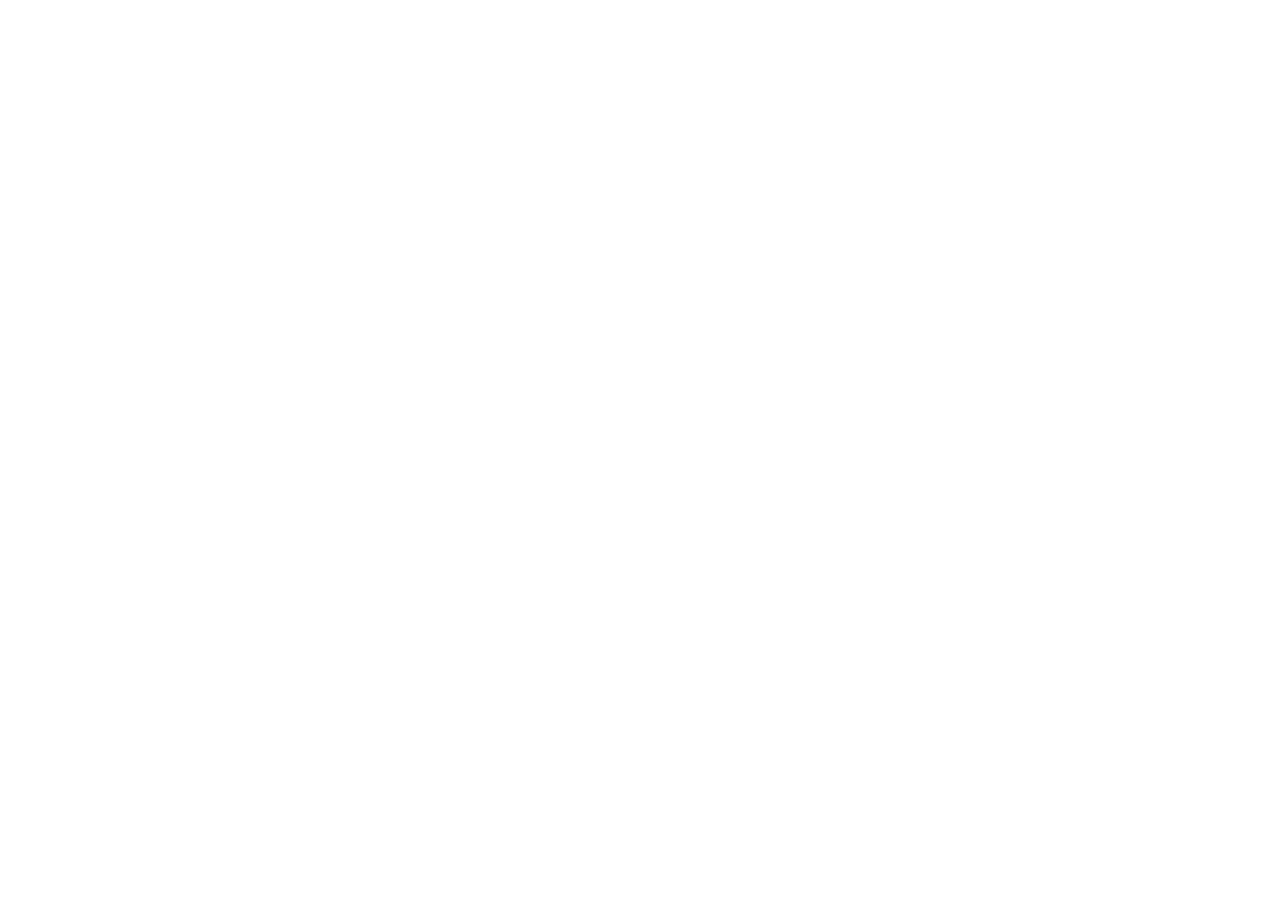
==== index.html @ 181d573c "Initial commit" ====
<!DOCTYPE html>
<html lang="hr">
<head>
    <meta charset="UTF-8">
    <meta http-equiv="X-UA-Compatible" content="IE=edge">
    <meta name="viewport" content="width=device-width, initial-scale=1.0">
    <title>Ivana Ivanić</title>
</head>
<body>
    <h1><?= "Hello LV1 task" ?></h1>
</body>
</html>
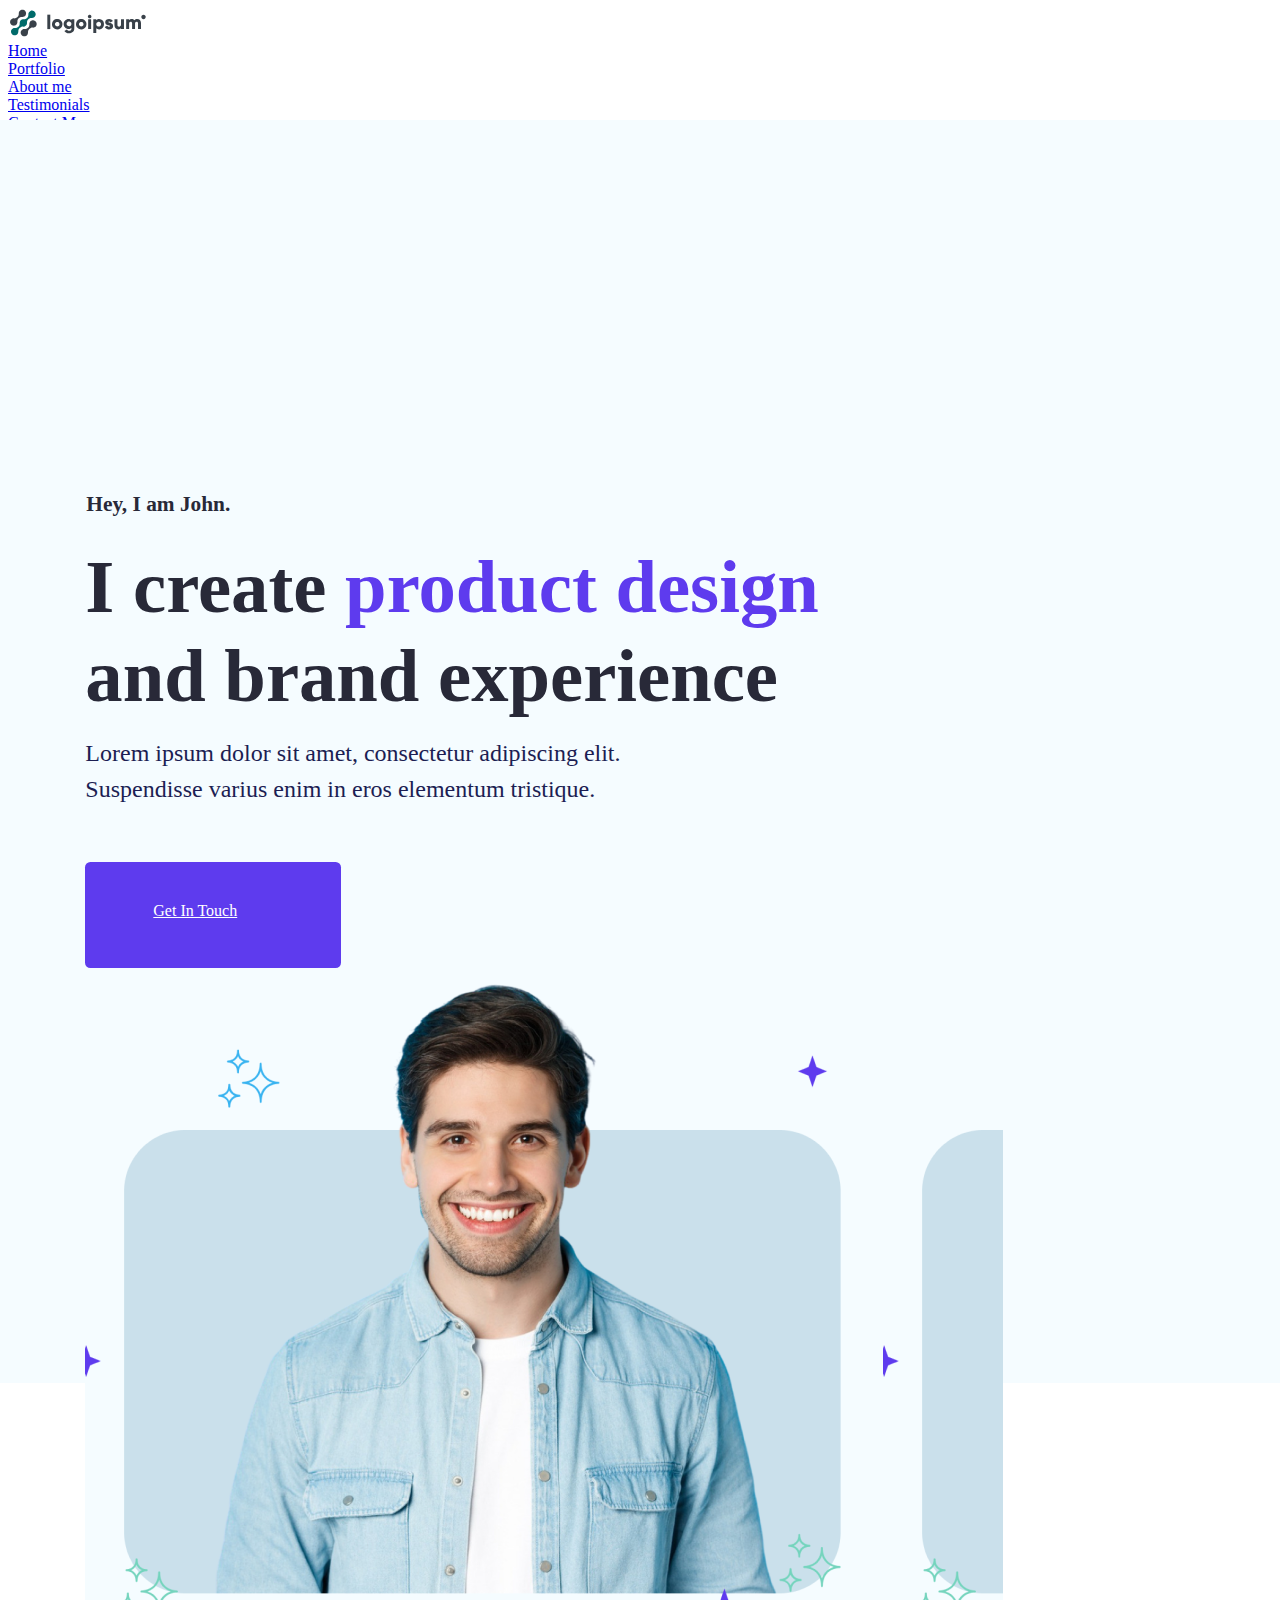
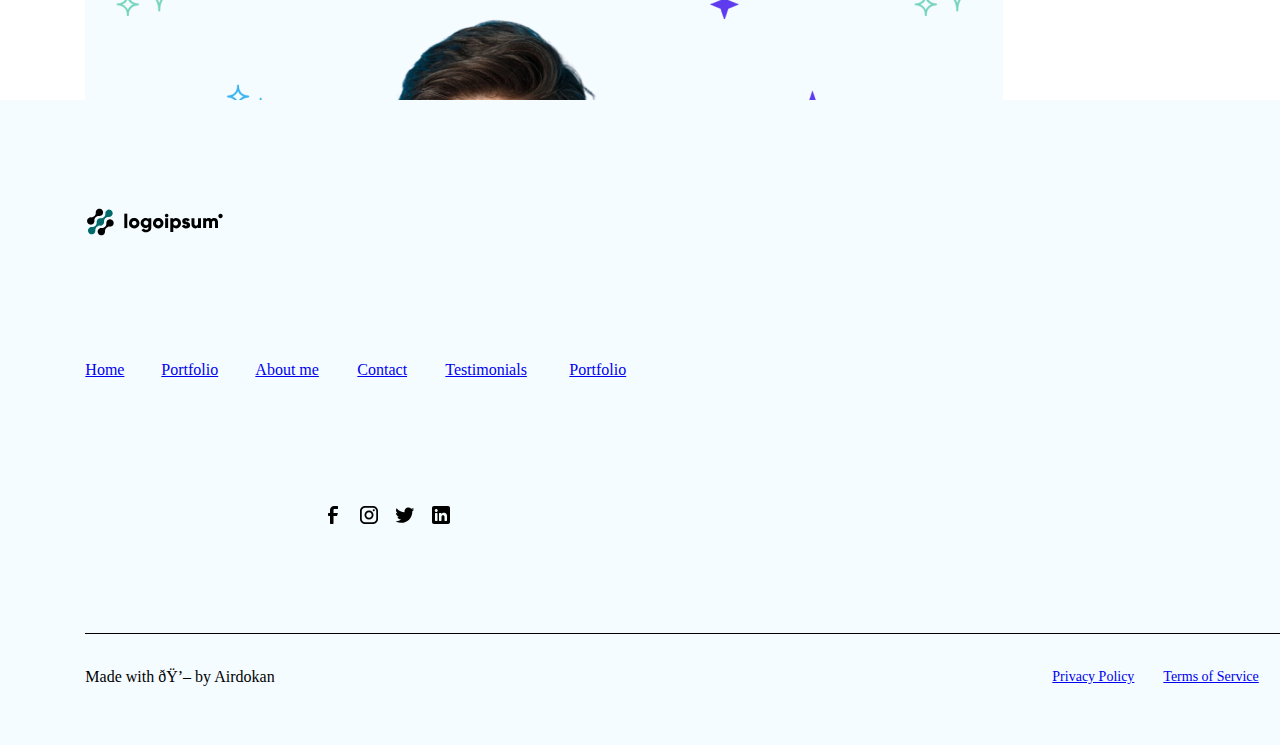
==== commit 56760868: "Rename Zadatak_1.html to index.html" ====
--- a/index.html
+++ b/index.html
@@ -1,12 +1,158 @@
 <!DOCTYPE html>
-<html lang="hr">
-<head>
-    <meta charset="UTF-8">
-    <meta http-equiv="X-UA-Compatible" content="IE=edge">
-    <meta name="viewport" content="width=device-width, initial-scale=1.0">
-    <title>Ivana Ivanić</title>
-</head>
-<body>
-    <h1><?= "Hello LV1 task" ?></h1>
-</body>
+<html lang="en">
+  <title>Random Text</title>
+  <meta charset="UTF">
+  <meta name="viewport" content="width=device-width, initial-scale=1.0">
+  <link rel="stylesheet" href="style/navbar.css">
+  <link rel="stylesheet" href="Style/footer.css">
+  <link rel="stylesheet" href="Style/header.css">
+  <link rel="stylesheet" href="Style/colorSheet.css">
+
+  <!-- Navbar -->
+  <nav>
+    <div class="navbar">
+      <div class="container">
+        <div class="logo">
+          <svg width="140" height="30" viewBox="0 0 140 30" fill="none" xmlns="http://www.w3.org/2000/svg">
+            <path d="M22.419 13.371C22.04 13.7523 21.7498 14.2125 21.569 14.7187C21.3882 15.225 21.3213 15.7649 21.373 16.3L21.355 16.282C21.4082 16.9119 21.3232 17.5457 21.1061 18.1394C20.889 18.733 20.545 19.2721 20.0981 19.7191C19.6511 20.166 19.112 20.5101 18.5183 20.7271C17.9247 20.9442 17.2908 21.0292 16.661 20.976L16.679 20.994C15.9256 20.9239 15.1689 21.0878 14.512 21.4635C13.8552 21.8392 13.3302 22.4083 13.0087 23.0933C12.6872 23.7783 12.5847 24.5457 12.7153 25.2911C12.846 26.0364 13.2033 26.7233 13.7386 27.2581C14.2739 27.7929 14.9611 28.1496 15.7065 28.2795C16.452 28.4095 17.2193 28.3063 17.904 27.9842C18.5887 27.662 19.1573 27.1366 19.5324 26.4794C19.9075 25.8222 20.0708 25.0654 20 24.312L20.019 24.33C19.9658 23.7002 20.0507 23.0663 20.2678 22.4726C20.4849 21.879 20.829 21.3399 21.2759 20.8929C21.7229 20.446 22.262 20.1019 22.8556 19.8849C23.4493 19.6678 24.0831 19.5828 24.713 19.636L24.694 19.618C25.3094 19.6733 25.9289 19.5724 26.495 19.3246C27.061 19.0768 27.5554 18.6901 27.9322 18.2004C28.309 17.7107 28.5562 17.1337 28.6506 16.5231C28.7451 15.9124 28.6839 15.2878 28.4727 14.707C28.2615 14.1263 27.9071 13.6083 27.4424 13.201C26.9777 12.7937 26.4177 12.5103 25.8143 12.3771C25.2109 12.2439 24.5836 12.2651 23.9906 12.4388C23.3976 12.6126 22.8581 12.9332 22.422 13.371H22.419Z" fill="#394149"/>
+            <path d="M15.042 18.636L15.023 18.618C15.5583 18.6719 16.0989 18.6062 16.6058 18.4256C17.1126 18.245 17.573 17.9541 17.9536 17.5738C18.3341 17.1935 18.6255 16.7333 18.8064 16.2266C18.9874 15.7199 19.0535 15.1794 19 14.644L19.019 14.662C18.9658 14.0321 19.0508 13.3983 19.2678 12.8046C19.4849 12.211 19.829 11.6719 20.2759 11.2249C20.7229 10.778 21.262 10.4339 21.8556 10.2169C22.4493 9.99976 23.0831 9.91483 23.713 9.968L23.694 9.95C24.4475 10.0208 25.2044 9.85736 25.8616 9.4821C26.5189 9.10684 27.0443 8.53797 27.3663 7.8531C27.6883 7.16824 27.7912 6.40071 27.661 5.6552C27.5308 4.90969 27.1738 4.22251 26.6386 3.68737C26.1035 3.15224 25.4163 2.7952 24.6708 2.66498C23.9253 2.53475 23.1578 2.63766 22.4729 2.95968C21.788 3.28169 21.2192 3.80714 20.8439 4.46435C20.4686 5.12155 20.3052 5.87852 20.376 6.632L20.358 6.613C20.4113 7.24289 20.3265 7.87683 20.1095 8.47055C19.8925 9.06427 19.5484 9.60346 19.1015 10.0505C18.6545 10.4974 18.1153 10.8415 17.5216 11.0585C16.9278 11.2755 16.2939 11.3603 15.664 11.307L15.682 11.326C15.1467 11.2721 14.606 11.3378 14.0992 11.5184C13.5924 11.6989 13.132 11.9899 12.7514 12.3702C12.3708 12.7505 12.0795 13.2107 11.8985 13.7174C11.7176 14.2241 11.6515 14.7646 11.705 15.3L11.687 15.282C11.74 15.9118 11.6549 16.5456 11.4378 17.1392C11.2206 17.7327 10.8766 18.2718 10.4297 18.7187C9.98276 19.1656 9.44372 19.5096 8.85016 19.7268C8.2566 19.9439 7.62281 20.029 6.993 19.976L7.011 19.994C6.25752 19.9232 5.50055 20.0866 4.84334 20.4619C4.18614 20.8372 3.66069 21.406 3.33868 22.0909C3.01666 22.7758 2.91374 23.5433 3.04397 24.2888C3.1742 25.0343 3.53124 25.7215 4.06637 26.2566C4.60151 26.7918 5.28869 27.1488 6.0342 27.279C6.77971 27.4092 7.54724 27.3063 8.23211 26.9843C8.91697 26.6623 9.48584 26.1369 9.8611 25.4797C10.2364 24.8224 10.3998 24.0655 10.329 23.312L10.348 23.33C10.2948 22.7001 10.3798 22.0663 10.5969 21.4726C10.8139 20.879 11.158 20.3399 11.6049 19.8929C12.0519 19.446 12.591 19.1019 13.1846 18.8849C13.7783 18.6678 14.4121 18.5828 15.042 18.636Z" fill="#006B6A"/>
+            <path d="M8.34 16.6289C8.71902 16.2477 9.0092 15.7875 9.18984 15.2812C9.37048 14.7749 9.43712 14.2349 9.385 13.6999L9.40399 13.7179C9.35079 13.0879 9.43575 12.4538 9.65296 11.86C9.87017 11.2662 10.2144 10.727 10.6616 10.28C11.1088 9.83306 11.6481 9.48907 12.242 9.27212C12.8359 9.05516 13.47 8.97046 14.1 9.02394L14.081 9.00594C14.8342 9.07651 15.5909 8.91302 16.2478 8.53778C16.9047 8.16255 17.4298 7.59382 17.7517 6.90917C18.0735 6.22451 18.1763 5.45726 18.0461 4.71203C17.9159 3.9668 17.5589 3.27988 17.024 2.74494C16.4891 2.21 15.8021 1.85308 15.0569 1.72286C14.3117 1.59263 13.5444 1.69545 12.8598 2.01727C12.1751 2.33909 11.6064 2.86426 11.2312 3.52116C10.8559 4.17806 10.6924 4.93472 10.763 5.68794L10.745 5.66994C10.7982 6.29979 10.7132 6.93366 10.4961 7.5273C10.279 8.12094 9.93502 8.66005 9.48806 9.10701C9.04111 9.55397 8.50199 9.898 7.90835 10.115C7.31471 10.3321 6.68085 10.4171 6.051 10.3639L6.069 10.3819C5.45357 10.3267 4.83416 10.4278 4.26818 10.6757C3.7022 10.9236 3.20795 11.3104 2.83124 11.8002C2.45453 12.2899 2.20755 12.8669 2.11317 13.4775C2.0188 14.0882 2.08009 14.7128 2.29136 15.2934C2.50263 15.8741 2.85706 16.392 3.32179 16.7992C3.78652 17.2065 4.34652 17.4898 4.9499 17.623C5.55327 17.7561 6.1805 17.7348 6.77347 17.5611C7.36643 17.3873 7.90593 17.0667 8.34199 16.6289H8.34Z" fill="#394149"/>
+            <path d="M39.317 6.65503H42.287V21.108H39.317V6.65503Z" fill="#394149"/>
+            <path d="M43.969 16.159C43.9649 15.1204 44.2691 14.1038 44.8431 13.2382C45.4171 12.3726 46.2351 11.6968 47.1935 11.2965C48.1519 10.8961 49.2075 10.7892 50.2267 10.9893C51.2459 11.1894 52.1828 11.6874 52.9187 12.4204C53.6546 13.1533 54.1564 14.0882 54.3606 15.1066C54.5648 16.125 54.4621 17.1811 54.0656 18.1411C53.6691 19.101 52.9966 19.9218 52.1333 20.4992C51.2699 21.0767 50.2547 21.385 49.216 21.385C48.5266 21.3929 47.8425 21.2632 47.2037 21.0036C46.5649 20.744 45.9843 20.3597 45.4958 19.8732C45.0072 19.3866 44.6206 18.8075 44.3585 18.1698C44.0963 17.5321 43.9639 16.8485 43.969 16.159ZM51.493 16.159C51.4806 15.7113 51.3365 15.2772 51.0788 14.9109C50.821 14.5447 50.461 14.2625 50.0438 14.0998C49.6265 13.937 49.1706 13.9008 48.7329 13.9958C48.2952 14.0908 47.8952 14.3126 47.5829 14.6337C47.2707 14.9547 47.0599 15.3607 46.9772 15.8009C46.8944 16.241 46.9431 16.6958 47.1174 17.1084C47.2917 17.521 47.5837 17.873 47.9569 18.1205C48.3302 18.368 48.7682 18.5 49.216 18.5C49.5227 18.5082 49.8278 18.4527 50.1121 18.3371C50.3963 18.2215 50.6535 18.0483 50.8674 17.8284C51.0813 17.6084 51.2474 17.3465 51.355 17.0592C51.4627 16.7719 51.5097 16.4654 51.493 16.159Z" fill="#394149"/>
+            <path d="M66.3 11.2091V20.6091C66.3 23.9351 63.706 25.3411 61.073 25.3411C60.146 25.4105 59.2177 25.2232 58.39 24.7999C57.5624 24.3765 56.8673 23.7334 56.381 22.9411L58.915 21.4761C59.1194 21.8891 59.4451 22.2298 59.8484 22.4527C60.2518 22.6755 60.7136 22.7699 61.172 22.7231C61.465 22.7637 61.7634 22.7379 62.0451 22.6476C62.3267 22.5573 62.5845 22.4048 62.7993 22.2015C63.0141 21.9981 63.1804 21.7491 63.286 21.4727C63.3915 21.1964 63.4335 20.8999 63.409 20.6051V19.7001C63.0612 20.1256 62.6186 20.4637 62.1165 20.6872C61.6144 20.9107 61.067 21.0134 60.518 20.9871C59.2118 20.9459 57.9729 20.3981 57.0635 19.4595C56.1541 18.521 55.6456 17.2654 55.6456 15.9586C55.6456 14.6518 56.1541 13.3962 57.0635 12.4577C57.9729 11.5191 59.2118 10.9713 60.518 10.9301C61.067 10.9038 61.6144 11.0065 62.1165 11.23C62.6186 11.4535 63.0612 11.7916 63.409 12.2171V11.2071L66.3 11.2091ZM63.41 15.9601C63.43 15.4815 63.3062 15.0078 63.0547 14.6001C62.8032 14.1923 62.4354 13.8692 61.9987 13.6723C61.562 13.4753 61.0764 13.4136 60.6043 13.495C60.1322 13.5764 59.6953 13.7972 59.3497 14.1291C59.0042 14.4609 58.7659 14.8885 58.6654 15.3569C58.565 15.8253 58.607 16.3131 58.7862 16.7574C58.9653 17.2017 59.2733 17.5823 59.6705 17.8501C60.0677 18.1179 60.536 18.2607 61.015 18.2601C61.3271 18.2819 61.6402 18.2381 61.9343 18.1315C62.2284 18.0249 62.4969 17.8578 62.7225 17.6412C62.9481 17.4245 63.1259 17.163 63.2443 16.8734C63.3627 16.5839 63.4192 16.2728 63.41 15.9601Z" fill="#394149"/>
+            <path d="M67.982 16.159C67.9779 15.1204 68.282 14.1038 68.8561 13.2382C69.4301 12.3726 70.2481 11.6968 71.2065 11.2965C72.1649 10.8961 73.2205 10.7892 74.2397 10.9893C75.2589 11.1894 76.1958 11.6874 76.9317 12.4204C77.6676 13.1533 78.1694 14.0882 78.3736 15.1066C78.5778 16.125 78.4751 17.1811 78.0786 18.1411C77.6821 19.101 77.0096 19.9218 76.1463 20.4992C75.2829 21.0767 74.2677 21.385 73.229 21.385C72.5396 21.3929 71.8554 21.2632 71.2167 21.0036C70.5779 20.744 69.9973 20.3597 69.5088 19.8732C69.0202 19.3866 68.6336 18.8075 68.3715 18.1698C68.1093 17.5321 67.9769 16.8485 67.982 16.159ZM75.506 16.159C75.4936 15.7113 75.3495 15.2772 75.0918 14.9109C74.834 14.5447 74.474 14.2625 74.0568 14.0998C73.6395 13.937 73.1835 13.9008 72.7459 13.9958C72.3082 14.0908 71.9082 14.3126 71.5959 14.6337C71.2837 14.9547 71.0729 15.3607 70.9901 15.8009C70.9073 16.241 70.9561 16.6958 71.1304 17.1084C71.3047 17.521 71.5967 17.873 71.9699 18.1205C72.3432 18.368 72.7811 18.5 73.229 18.5C73.5357 18.5082 73.8408 18.4527 74.125 18.3371C74.4093 18.2215 74.6665 18.0483 74.8804 17.8284C75.0943 17.6084 75.2604 17.3465 75.368 17.0592C75.4757 16.7719 75.5227 16.4654 75.506 16.159Z" fill="#394149"/>
+            <path d="M79.861 8.55605C79.861 8.2036 79.9655 7.85907 80.1613 7.56603C80.3571 7.27298 80.6355 7.04457 80.9611 6.9097C81.2867 6.77482 81.645 6.73953 81.9907 6.80829C82.3363 6.87705 82.6539 7.04677 82.9031 7.29599C83.1523 7.5452 83.322 7.86272 83.3908 8.2084C83.4595 8.55407 83.4242 8.91237 83.2894 9.23799C83.1545 9.56361 82.9261 9.84192 82.633 10.0377C82.34 10.2335 81.9955 10.3381 81.643 10.3381C81.1719 10.3334 80.7213 10.1441 80.3881 9.81093C80.055 9.47775 79.8657 9.02721 79.861 8.55605ZM80.161 11.209H83.132V21.109H80.157L80.161 11.209Z" fill="#394149"/>
+            <path d="M95.956 16.159C95.9903 16.8133 95.895 17.4679 95.6754 18.0852C95.4559 18.7025 95.1165 19.2703 94.6767 19.756C94.237 20.2416 93.7055 20.6356 93.113 20.9152C92.5204 21.1947 91.8785 21.3544 91.224 21.385C90.6736 21.415 90.1235 21.3222 89.6134 21.1133C89.1033 20.9043 88.6462 20.5845 88.275 20.177V25.068H85.305V11.209H88.275V12.139C88.6463 11.7318 89.1036 11.4122 89.6136 11.2035C90.1237 10.9947 90.6737 10.902 91.224 10.932C91.8786 10.9625 92.5207 11.1221 93.1134 11.4017C93.7061 11.6813 94.2376 12.0753 94.6774 12.5611C95.1172 13.0469 95.4566 13.6149 95.676 14.2324C95.8954 14.8498 95.9906 15.5046 95.956 16.159ZM92.986 16.159C92.9744 15.6957 92.8264 15.2461 92.5605 14.8664C92.2946 14.4868 91.9227 14.194 91.4913 14.0248C91.0598 13.8555 90.588 13.8172 90.1349 13.9148C89.6818 14.0123 89.2676 14.2413 88.944 14.5731C88.6204 14.905 88.4019 15.3248 88.3158 15.7803C88.2297 16.2357 88.2798 16.7063 88.4599 17.1334C88.6399 17.5605 88.942 17.9249 89.3282 18.1812C89.7144 18.4374 90.1675 18.5741 90.631 18.574C90.9492 18.5882 91.2668 18.5349 91.563 18.4177C91.8591 18.3006 92.1272 18.1221 92.3495 17.8941C92.5719 17.666 92.7435 17.3936 92.8532 17.0946C92.9629 16.7956 93.0082 16.4767 92.986 16.159Z" fill="#394149"/>
+            <path d="M105.121 18.138C105.121 20.415 103.142 21.385 101.004 21.385C100.14 21.4632 99.2727 21.2806 98.5138 20.8605C97.7549 20.4405 97.1395 19.8025 96.747 19.029L99.32 17.564C99.4241 17.9215 99.6477 18.2326 99.9534 18.4451C100.259 18.6577 100.629 18.759 101 18.732C101.712 18.732 102.069 18.514 102.069 18.119C102.069 17.029 97.198 17.604 97.198 14.179C97.198 12.02 99.02 10.932 101.079 10.932C101.853 10.9075 102.619 11.0911 103.298 11.4636C103.977 11.8362 104.544 12.384 104.939 13.05L102.405 14.416C102.294 14.1567 102.109 13.9358 101.873 13.7809C101.637 13.626 101.361 13.544 101.079 13.545C100.564 13.545 100.247 13.745 100.247 14.099C100.251 15.228 105.121 14.475 105.121 18.138Z" fill="#394149"/>
+            <path d="M115.97 11.209V21.109H113V20.178C112.657 20.5888 112.222 20.9125 111.73 21.1225C111.238 21.3325 110.704 21.4228 110.17 21.386C108.17 21.386 106.47 19.961 106.47 17.286V11.209H109.44V16.851C109.415 17.0868 109.442 17.3252 109.519 17.5495C109.595 17.7739 109.72 17.9789 109.884 18.1502C110.048 18.3215 110.247 18.455 110.468 18.5415C110.688 18.628 110.925 18.6654 111.162 18.651C112.251 18.651 113.003 18.018 113.003 16.612V11.212L115.97 11.209Z" fill="#394149"/>
+            <path d="M133 15.03V21.108H130.03V15.287C130.03 14.297 129.555 13.664 128.605 13.664C127.615 13.664 127.06 14.357 127.06 15.525V21.108H124.091V15.287C124.091 14.297 123.616 13.664 122.665 13.664C121.675 13.664 121.121 14.357 121.121 15.525V21.108H118.151V11.208H121.121V12.118C121.429 11.7143 121.833 11.3941 122.296 11.1868C122.76 10.9794 123.268 10.8915 123.774 10.931C124.282 10.9061 124.788 11.0134 125.243 11.2423C125.697 11.4711 126.084 11.8139 126.367 12.237C126.696 11.7943 127.132 11.4423 127.634 11.2139C128.136 10.9855 128.688 10.8882 129.238 10.931C131.511 10.932 133 12.555 133 15.03Z" fill="#394149"/>
+            <path d="M135.512 11.148C136.729 11.148 137.716 10.1612 137.716 8.94399C137.716 7.72675 136.729 6.73999 135.512 6.73999C134.295 6.73999 133.308 7.72675 133.308 8.94399C133.308 10.1612 134.295 11.148 135.512 11.148Z" fill="#394149"/>
+          </svg>   
+        </div>
+
+        <div class="column1"></div> 
+
+        <div class="column2">
+          <div class="homeButton">
+            <a href="#">Home</a>
+          </div>
+          <div class="portfolioButton">
+            <a href="Pages/portfolioPage.html">Portfolio</a>
+          </div>
+          <div class="aboutMeButton">
+            <a href="Pages/aboutMePage.html">About me</a>
+          </div>
+          <div class="testimonialsButton">
+           <a href="Pages/testimonialsPage.html">Testimonials</a>
+          </div>
+        </div>
+          
+        <div class="column3"></div>
+
+        <div class="button">
+          <div class="contactMeButton">
+            <a href="Pages/contactMePage.html">Contact Me</a>
+          </div>
+        </div>
+      </div>
+    </div>
+  </nav>
+
+
+  <!-- Header -->
+  <header>
+    <div class="header">
+      <div class="headerLeft">
+        <div class="content">
+          <div class="h3">Hey, I am John.</div>
+          <div class="h1">I create <span class="lightPurple">product design</span> and brand experience</div>
+          <div class="b1">Lorem ipsum dolor sit amet, consectetur adipiscing elit. Suspendisse varius enim in eros elementum tristique.</div>
+        </div>
+
+        <div class="actions">
+          <div class="buttonBox">
+            <div class="buttonText">
+              <a href="Pages/contactMePage.html" class="buttonText">Get In Touch</a>
+            </div>
+          </div>
+        </div>
+
+        <div class="imgContainer">
+          <img src="Images/Capture.PNG" alt="">
+        </div>
+      </div>
+    </div>
+  </header>
+
+
+  <!-- Footer -->
+  <footer>
+    <div class="footer">
+      <div class="content">
+        <div class="frame">
+          <svg width="417" height="30" viewBox="0 0 417 30" fill="none" xmlns="http://www.w3.org/2000/svg">
+            <path d="M22.419 13.371C22.04 13.7523 21.7498 14.2125 21.569 14.7187C21.3882 15.225 21.3213 15.7649 21.373 16.3L21.355 16.282C21.4082 16.9119 21.3232 17.5457 21.1061 18.1394C20.889 18.733 20.545 19.2721 20.0981 19.7191C19.6511 20.166 19.112 20.5101 18.5183 20.7271C17.9247 20.9442 17.2908 21.0292 16.661 20.976L16.679 20.994C15.9256 20.9239 15.1689 21.0878 14.512 21.4635C13.8552 21.8392 13.3302 22.4083 13.0087 23.0933C12.6872 23.7783 12.5847 24.5457 12.7153 25.2911C12.846 26.0364 13.2033 26.7233 13.7386 27.2581C14.2739 27.7929 14.9611 28.1496 15.7065 28.2795C16.452 28.4095 17.2193 28.3063 17.904 27.9842C18.5887 27.662 19.1573 27.1366 19.5324 26.4794C19.9075 25.8222 20.0708 25.0654 20 24.312L20.019 24.33C19.9658 23.7002 20.0507 23.0663 20.2678 22.4726C20.4849 21.879 20.829 21.3399 21.2759 20.8929C21.7229 20.446 22.262 20.1019 22.8556 19.8849C23.4493 19.6678 24.0831 19.5828 24.713 19.636L24.694 19.618C25.3094 19.6733 25.9289 19.5724 26.495 19.3246C27.061 19.0768 27.5554 18.6901 27.9322 18.2004C28.309 17.7107 28.5562 17.1337 28.6506 16.5231C28.7451 15.9124 28.6839 15.2878 28.4727 14.707C28.2615 14.1263 27.9071 13.6083 27.4424 13.201C26.9777 12.7937 26.4177 12.5103 25.8143 12.3771C25.2109 12.2439 24.5836 12.2651 23.9906 12.4388C23.3976 12.6126 22.8581 12.9332 22.422 13.371H22.419Z" fill="black"/>
+            <path d="M15.042 18.636L15.023 18.618C15.5583 18.6719 16.0989 18.6062 16.6058 18.4256C17.1126 18.245 17.573 17.9541 17.9536 17.5738C18.3341 17.1935 18.6255 16.7333 18.8064 16.2266C18.9874 15.7199 19.0535 15.1794 19 14.644L19.019 14.662C18.9658 14.0321 19.0508 13.3983 19.2678 12.8046C19.4849 12.211 19.829 11.6719 20.2759 11.2249C20.7229 10.778 21.262 10.4339 21.8556 10.2169C22.4493 9.99976 23.0831 9.91483 23.713 9.968L23.694 9.95C24.4475 10.0208 25.2044 9.85736 25.8616 9.4821C26.5189 9.10684 27.0443 8.53797 27.3663 7.8531C27.6883 7.16824 27.7912 6.40071 27.661 5.6552C27.5308 4.90969 27.1738 4.22251 26.6386 3.68737C26.1035 3.15224 25.4163 2.7952 24.6708 2.66498C23.9253 2.53475 23.1578 2.63766 22.4729 2.95968C21.788 3.28169 21.2192 3.80714 20.8439 4.46435C20.4686 5.12155 20.3052 5.87852 20.376 6.632L20.358 6.613C20.4113 7.24289 20.3265 7.87683 20.1095 8.47055C19.8925 9.06427 19.5484 9.60346 19.1015 10.0505C18.6545 10.4974 18.1153 10.8415 17.5216 11.0585C16.9278 11.2755 16.2939 11.3603 15.664 11.307L15.682 11.326C15.1467 11.2721 14.606 11.3378 14.0992 11.5184C13.5924 11.6989 13.132 11.9899 12.7514 12.3702C12.3708 12.7505 12.0795 13.2107 11.8985 13.7174C11.7176 14.2241 11.6515 14.7646 11.705 15.3L11.687 15.282C11.74 15.9118 11.6549 16.5456 11.4378 17.1392C11.2206 17.7327 10.8766 18.2718 10.4297 18.7187C9.98276 19.1656 9.44372 19.5096 8.85016 19.7268C8.2566 19.9439 7.62281 20.029 6.993 19.976L7.011 19.994C6.25752 19.9232 5.50055 20.0866 4.84334 20.4619C4.18614 20.8372 3.66069 21.406 3.33868 22.0909C3.01666 22.7758 2.91374 23.5433 3.04397 24.2888C3.1742 25.0343 3.53124 25.7215 4.06637 26.2566C4.60151 26.7918 5.28869 27.1488 6.0342 27.279C6.77971 27.4092 7.54724 27.3063 8.23211 26.9843C8.91697 26.6623 9.48584 26.1369 9.8611 25.4797C10.2364 24.8224 10.3998 24.0655 10.329 23.312L10.348 23.33C10.2948 22.7001 10.3798 22.0663 10.5969 21.4726C10.8139 20.879 11.158 20.3399 11.6049 19.8929C12.0519 19.446 12.591 19.1019 13.1846 18.8849C13.7783 18.6678 14.4121 18.5828 15.042 18.636Z" fill="#006B6A"/>
+            <path d="M8.34 16.6289C8.71902 16.2477 9.0092 15.7875 9.18984 15.2812C9.37048 14.7749 9.43712 14.2349 9.385 13.6999L9.40399 13.7179C9.35079 13.0879 9.43575 12.4538 9.65296 11.86C9.87017 11.2662 10.2144 10.727 10.6616 10.28C11.1088 9.83306 11.6481 9.48907 12.242 9.27212C12.8359 9.05516 13.47 8.97046 14.1 9.02394L14.081 9.00594C14.8342 9.07651 15.5909 8.91302 16.2478 8.53778C16.9047 8.16255 17.4298 7.59382 17.7517 6.90917C18.0735 6.22451 18.1763 5.45726 18.0461 4.71203C17.9159 3.9668 17.5589 3.27988 17.024 2.74494C16.4891 2.21 15.8021 1.85308 15.0569 1.72286C14.3117 1.59263 13.5444 1.69545 12.8598 2.01727C12.1751 2.33909 11.6064 2.86426 11.2312 3.52116C10.8559 4.17806 10.6924 4.93472 10.763 5.68794L10.745 5.66994C10.7982 6.29979 10.7132 6.93366 10.4961 7.5273C10.279 8.12094 9.93502 8.66005 9.48806 9.10701C9.04111 9.55397 8.50199 9.898 7.90835 10.115C7.31471 10.3321 6.68085 10.4171 6.051 10.3639L6.069 10.3819C5.45357 10.3267 4.83416 10.4278 4.26818 10.6757C3.7022 10.9236 3.20795 11.3104 2.83124 11.8002C2.45453 12.2899 2.20755 12.8669 2.11317 13.4775C2.0188 14.0882 2.08009 14.7128 2.29136 15.2934C2.50263 15.8741 2.85706 16.392 3.32179 16.7992C3.78652 17.2065 4.34652 17.4898 4.9499 17.623C5.55327 17.7561 6.1805 17.7348 6.77347 17.5611C7.36643 17.3873 7.90593 17.0667 8.34199 16.6289H8.34Z" fill="black"/>
+            <path d="M39.317 6.65503H42.287V21.108H39.317V6.65503Z" fill="black"/>
+            <path d="M43.969 16.159C43.9649 15.1204 44.2691 14.1038 44.8431 13.2382C45.4171 12.3726 46.2351 11.6968 47.1935 11.2965C48.1519 10.8961 49.2075 10.7892 50.2267 10.9893C51.2459 11.1894 52.1828 11.6874 52.9187 12.4204C53.6546 13.1533 54.1564 14.0882 54.3606 15.1066C54.5648 16.125 54.4621 17.1811 54.0656 18.1411C53.6691 19.101 52.9966 19.9218 52.1333 20.4992C51.2699 21.0767 50.2547 21.385 49.216 21.385C48.5266 21.3929 47.8425 21.2632 47.2037 21.0036C46.5649 20.744 45.9843 20.3597 45.4958 19.8732C45.0072 19.3866 44.6206 18.8075 44.3585 18.1698C44.0963 17.5321 43.9639 16.8485 43.969 16.159ZM51.493 16.159C51.4806 15.7113 51.3365 15.2772 51.0788 14.9109C50.821 14.5447 50.461 14.2625 50.0438 14.0998C49.6265 13.937 49.1706 13.9008 48.7329 13.9958C48.2952 14.0908 47.8952 14.3126 47.5829 14.6337C47.2707 14.9547 47.0599 15.3607 46.9772 15.8009C46.8944 16.241 46.9431 16.6958 47.1174 17.1084C47.2917 17.521 47.5837 17.873 47.9569 18.1205C48.3302 18.368 48.7682 18.5 49.216 18.5C49.5227 18.5082 49.8278 18.4527 50.1121 18.3371C50.3963 18.2215 50.6535 18.0483 50.8674 17.8284C51.0813 17.6084 51.2474 17.3465 51.355 17.0592C51.4627 16.7719 51.5097 16.4654 51.493 16.159Z" fill="black"/>
+            <path d="M66.3 11.2091V20.6091C66.3 23.9351 63.706 25.3411 61.073 25.3411C60.146 25.4105 59.2177 25.2232 58.39 24.7999C57.5624 24.3765 56.8673 23.7334 56.381 22.9411L58.915 21.4761C59.1194 21.8891 59.4451 22.2298 59.8484 22.4527C60.2518 22.6755 60.7136 22.7699 61.172 22.7231C61.465 22.7637 61.7634 22.7379 62.0451 22.6476C62.3267 22.5573 62.5845 22.4048 62.7993 22.2015C63.0141 21.9981 63.1804 21.7491 63.286 21.4727C63.3915 21.1964 63.4335 20.8999 63.409 20.6051V19.7001C63.0612 20.1256 62.6186 20.4637 62.1165 20.6872C61.6144 20.9107 61.067 21.0134 60.518 20.9871C59.2118 20.9459 57.9729 20.3981 57.0635 19.4595C56.1541 18.521 55.6456 17.2654 55.6456 15.9586C55.6456 14.6518 56.1541 13.3962 57.0635 12.4577C57.9729 11.5191 59.2118 10.9713 60.518 10.9301C61.067 10.9038 61.6144 11.0065 62.1165 11.23C62.6186 11.4535 63.0612 11.7916 63.409 12.2171V11.2071L66.3 11.2091ZM63.41 15.9601C63.43 15.4815 63.3062 15.0078 63.0547 14.6001C62.8032 14.1923 62.4354 13.8692 61.9987 13.6723C61.562 13.4753 61.0764 13.4136 60.6043 13.495C60.1322 13.5764 59.6953 13.7972 59.3497 14.1291C59.0042 14.4609 58.7659 14.8885 58.6654 15.3569C58.565 15.8253 58.607 16.3131 58.7862 16.7574C58.9653 17.2017 59.2733 17.5823 59.6705 17.8501C60.0677 18.1179 60.536 18.2607 61.015 18.2601C61.3271 18.2819 61.6402 18.2381 61.9343 18.1315C62.2284 18.0249 62.4969 17.8578 62.7225 17.6412C62.9481 17.4245 63.1259 17.163 63.2443 16.8734C63.3627 16.5839 63.4192 16.2728 63.41 15.9601Z" fill="black"/>
+            <path d="M67.982 16.159C67.9779 15.1204 68.282 14.1038 68.8561 13.2382C69.4301 12.3726 70.2481 11.6968 71.2065 11.2965C72.1649 10.8961 73.2205 10.7892 74.2397 10.9893C75.2589 11.1894 76.1958 11.6874 76.9317 12.4204C77.6676 13.1533 78.1694 14.0882 78.3736 15.1066C78.5778 16.125 78.4751 17.1811 78.0786 18.1411C77.6821 19.101 77.0096 19.9218 76.1463 20.4992C75.2829 21.0767 74.2677 21.385 73.229 21.385C72.5396 21.3929 71.8554 21.2632 71.2167 21.0036C70.5779 20.744 69.9973 20.3597 69.5088 19.8732C69.0202 19.3866 68.6336 18.8075 68.3715 18.1698C68.1093 17.5321 67.9769 16.8485 67.982 16.159ZM75.506 16.159C75.4936 15.7113 75.3495 15.2772 75.0918 14.9109C74.834 14.5447 74.474 14.2625 74.0568 14.0998C73.6395 13.937 73.1835 13.9008 72.7459 13.9958C72.3082 14.0908 71.9082 14.3126 71.5959 14.6337C71.2837 14.9547 71.0729 15.3607 70.9901 15.8009C70.9073 16.241 70.9561 16.6958 71.1304 17.1084C71.3047 17.521 71.5967 17.873 71.9699 18.1205C72.3432 18.368 72.7811 18.5 73.229 18.5C73.5357 18.5082 73.8408 18.4527 74.125 18.3371C74.4093 18.2215 74.6665 18.0483 74.8804 17.8284C75.0943 17.6084 75.2604 17.3465 75.368 17.0592C75.4757 16.7719 75.5227 16.4654 75.506 16.159Z" fill="black"/>
+            <path d="M79.861 8.55605C79.861 8.2036 79.9655 7.85907 80.1613 7.56603C80.3571 7.27298 80.6355 7.04457 80.9611 6.9097C81.2867 6.77482 81.645 6.73953 81.9907 6.80829C82.3363 6.87705 82.6539 7.04677 82.9031 7.29599C83.1523 7.5452 83.322 7.86272 83.3908 8.2084C83.4595 8.55407 83.4242 8.91237 83.2894 9.23799C83.1545 9.56361 82.9261 9.84192 82.633 10.0377C82.34 10.2335 81.9955 10.3381 81.643 10.3381C81.1719 10.3334 80.7213 10.1441 80.3881 9.81093C80.055 9.47775 79.8657 9.02721 79.861 8.55605ZM80.161 11.209H83.132V21.109H80.157L80.161 11.209Z" fill="black"/>
+            <path d="M95.956 16.159C95.9903 16.8133 95.895 17.4679 95.6754 18.0852C95.4559 18.7025 95.1165 19.2703 94.6767 19.756C94.237 20.2416 93.7055 20.6356 93.113 20.9152C92.5204 21.1947 91.8785 21.3544 91.224 21.385C90.6736 21.415 90.1235 21.3222 89.6134 21.1133C89.1033 20.9043 88.6462 20.5845 88.275 20.177V25.068H85.305V11.209H88.275V12.139C88.6463 11.7318 89.1036 11.4122 89.6136 11.2035C90.1237 10.9947 90.6737 10.902 91.224 10.932C91.8786 10.9625 92.5207 11.1221 93.1134 11.4017C93.7061 11.6813 94.2376 12.0753 94.6774 12.5611C95.1172 13.0469 95.4566 13.6149 95.676 14.2324C95.8954 14.8498 95.9906 15.5046 95.956 16.159ZM92.986 16.159C92.9744 15.6957 92.8264 15.2461 92.5605 14.8664C92.2946 14.4868 91.9227 14.194 91.4913 14.0248C91.0598 13.8555 90.588 13.8172 90.1349 13.9148C89.6818 14.0123 89.2676 14.2413 88.944 14.5731C88.6204 14.905 88.4019 15.3248 88.3158 15.7803C88.2297 16.2357 88.2798 16.7063 88.4599 17.1334C88.6399 17.5605 88.942 17.9249 89.3282 18.1812C89.7144 18.4374 90.1675 18.5741 90.631 18.574C90.9492 18.5882 91.2668 18.5349 91.563 18.4177C91.8591 18.3006 92.1272 18.1221 92.3495 17.8941C92.5719 17.666 92.7435 17.3936 92.8532 17.0946C92.9629 16.7956 93.0082 16.4767 92.986 16.159Z" fill="black"/>
+            <path d="M105.121 18.138C105.121 20.415 103.142 21.385 101.004 21.385C100.14 21.4632 99.2727 21.2806 98.5138 20.8605C97.7549 20.4405 97.1395 19.8025 96.747 19.029L99.32 17.564C99.4241 17.9215 99.6477 18.2326 99.9534 18.4451C100.259 18.6577 100.629 18.759 101 18.732C101.712 18.732 102.069 18.514 102.069 18.119C102.069 17.029 97.198 17.604 97.198 14.179C97.198 12.02 99.02 10.932 101.079 10.932C101.853 10.9075 102.619 11.0911 103.298 11.4636C103.977 11.8362 104.544 12.384 104.939 13.05L102.405 14.416C102.294 14.1567 102.109 13.9358 101.873 13.7809C101.637 13.626 101.361 13.544 101.079 13.545C100.564 13.545 100.247 13.745 100.247 14.099C100.251 15.228 105.121 14.475 105.121 18.138Z" fill="black"/>
+            <path d="M115.97 11.209V21.109H113V20.178C112.657 20.5888 112.222 20.9125 111.73 21.1225C111.238 21.3325 110.704 21.4228 110.17 21.386C108.17 21.386 106.47 19.961 106.47 17.286V11.209H109.44V16.851C109.415 17.0868 109.442 17.3252 109.519 17.5495C109.595 17.7739 109.72 17.9789 109.884 18.1502C110.048 18.3215 110.247 18.455 110.468 18.5415C110.688 18.628 110.925 18.6654 111.162 18.651C112.251 18.651 113.003 18.018 113.003 16.612V11.212L115.97 11.209Z" fill="black"/>
+            <path d="M133 15.03V21.108H130.03V15.287C130.03 14.297 129.555 13.664 128.605 13.664C127.615 13.664 127.06 14.357 127.06 15.525V21.108H124.091V15.287C124.091 14.297 123.616 13.664 122.665 13.664C121.675 13.664 121.121 14.357 121.121 15.525V21.108H118.151V11.208H121.121V12.118C121.429 11.7143 121.833 11.3941 122.296 11.1868C122.76 10.9794 123.268 10.8915 123.774 10.931C124.282 10.9061 124.788 11.0134 125.243 11.2423C125.697 11.4711 126.084 11.8139 126.367 12.237C126.696 11.7943 127.132 11.4423 127.634 11.2139C128.136 10.9855 128.688 10.8882 129.238 10.931C131.511 10.932 133 12.555 133 15.03Z" fill="black"/>
+            <path d="M135.512 11.148C136.729 11.148 137.716 10.1612 137.716 8.94399C137.716 7.72675 136.729 6.73999 135.512 6.73999C134.295 6.73999 133.308 7.72675 133.308 8.94399C133.308 10.1612 134.295 11.148 135.512 11.148Z" fill="black"/>
+          </svg>
+        </div>
+        <div class="links">
+          <div class="homeButtonF">
+            <a href="#">Home</a>
+          </div>
+          <div class="portfolioButton1F">
+            <a href="Pages/portfolioPage.html">Portfolio</a>
+          </div>
+          <div class="aboutMeButtonF">
+            <a href="Pages/aboutMePage.html">About me</a>
+          </div>
+          <div class="contactButtonF">
+            <a href="Pages/contactMePage.html">Contact</a>
+          </div>
+          <div class="testimonialsButtonF">
+            <a href="Pages/testimonialsPage.html">Testimonials</a>
+          </div>
+          <div class="portfolioButton2F">
+            <a href="Pages/portfolioPage.html">Portfolio</a>
+          </div>
+        </div>
+        <div class="socialLinks">
+          <svg width="368" height="24" viewBox="0 0 368 24" fill="none" xmlns="http://www.w3.org/2000/svg">
+            <path d="M252.5 6H249.5C248.948 6 248.5 6.44772 248.5 7V10H252.5C252.614 9.99748 252.722 10.0504 252.789 10.1419C252.857 10.2334 252.876 10.352 252.84 10.46L252.1 12.66C252.032 12.8619 251.843 12.9984 251.63 13H248.5V20.5C248.5 20.7761 248.276 21 248 21H245.5C245.224 21 245 20.7761 245 20.5V13H243.5C243.224 13 243 12.7761 243 12.5V10.5C243 10.2239 243.224 10 243.5 10H245V7C245 4.79086 246.791 3 249 3H252.5C252.776 3 253 3.22386 253 3.5V5.5C253 5.77614 252.776 6 252.5 6Z" fill="black"/>
+            <path fill-rule="evenodd" clip-rule="evenodd" d="M288 3H280C277.239 3 275 5.23858 275 8V16C275 18.7614 277.239 21 280 21H288C290.761 21 293 18.7614 293 16V8C293 5.23858 290.761 3 288 3ZM291.25 16C291.244 17.7926 289.793 19.2445 288 19.25H280C278.207 19.2445 276.755 17.7926 276.75 16V8C276.755 6.20735 278.207 4.75549 280 4.75H288C289.793 4.75549 291.244 6.20735 291.25 8V16ZM288.75 8.25C289.302 8.25 289.75 7.80228 289.75 7.25C289.75 6.69772 289.302 6.25 288.75 6.25C288.198 6.25 287.75 6.69772 287.75 7.25C287.75 7.80228 288.198 8.25 288.75 8.25ZM284 7.5C281.515 7.5 279.5 9.51472 279.5 12C279.5 14.4853 281.515 16.5 284 16.5C286.485 16.5 288.5 14.4853 288.5 12C288.503 10.8057 288.029 9.65957 287.185 8.81508C286.34 7.97059 285.194 7.49734 284 7.5ZM281.25 12C281.25 13.5188 282.481 14.75 284 14.75C285.519 14.75 286.75 13.5188 286.75 12C286.75 10.4812 285.519 9.25 284 9.25C282.481 9.25 281.25 10.4812 281.25 12Z" fill="black"/>
+            <path d="M328.973 6.7174C328.508 7.33692 327.947 7.87733 327.31 8.31776C327.31 8.47959 327.31 8.64142 327.31 8.81225C327.315 11.7511 326.142 14.5691 324.052 16.6345C321.962 18.6999 319.131 19.8399 316.194 19.7989C314.496 19.8046 312.82 19.4169 311.296 18.6661C311.214 18.6302 311.161 18.549 311.162 18.4593V18.3604C311.162 18.2313 311.266 18.1267 311.395 18.1267C313.064 18.0716 314.674 17.4929 315.996 16.4724C314.486 16.4419 313.126 15.5469 312.501 14.1707C312.469 14.0956 312.479 14.0093 312.527 13.9432C312.574 13.8771 312.653 13.8407 312.734 13.8471C313.193 13.8932 313.657 13.8505 314.1 13.7212C312.432 13.375 311.179 11.9904 311 10.2957C310.993 10.2144 311.03 10.1357 311.096 10.0879C311.162 10.0402 311.248 10.0303 311.323 10.062C311.771 10.2595 312.254 10.3635 312.743 10.3676C311.282 9.40846 310.651 7.58405 311.207 5.92622C311.264 5.76513 311.402 5.64612 311.57 5.61294C311.737 5.57975 311.91 5.63728 312.024 5.76439C313.996 7.86325 316.706 9.11396 319.582 9.25279C319.508 8.95885 319.472 8.65676 319.474 8.35372C319.501 6.76472 320.484 5.34921 321.963 4.76987C323.443 4.19054 325.125 4.56203 326.223 5.71044C326.971 5.56785 327.695 5.31645 328.371 4.96421C328.42 4.93331 328.483 4.93331 328.533 4.96421C328.563 5.01373 328.563 5.07652 328.533 5.12604C328.205 5.87552 327.652 6.50412 326.951 6.92419C327.565 6.85296 328.169 6.70807 328.748 6.49264C328.797 6.45942 328.861 6.45942 328.91 6.49264C328.951 6.51134 328.981 6.54711 328.994 6.59042C329.006 6.63373 328.998 6.68018 328.973 6.7174Z" fill="black"/>
+            <path fill-rule="evenodd" clip-rule="evenodd" d="M349 3H363C364.105 3 365 3.89543 365 5V19C365 20.1046 364.105 21 363 21H349C347.895 21 347 20.1046 347 19V5C347 3.89543 347.895 3 349 3ZM352 18C352.276 18 352.5 17.7761 352.5 17.5V10.5C352.5 10.2239 352.276 10 352 10H350.5C350.224 10 350 10.2239 350 10.5V17.5C350 17.7761 350.224 18 350.5 18H352ZM351.25 9C350.422 9 349.75 8.32843 349.75 7.5C349.75 6.67157 350.422 6 351.25 6C352.078 6 352.75 6.67157 352.75 7.5C352.75 8.32843 352.078 9 351.25 9ZM361.5 18C361.776 18 362 17.7761 362 17.5V12.9C362.033 11.3108 360.858 9.95452 359.28 9.76C358.177 9.65925 357.108 10.1744 356.5 11.1V10.5C356.5 10.2239 356.276 10 356 10H354.5C354.224 10 354 10.2239 354 10.5V17.5C354 17.7761 354.224 18 354.5 18H356C356.276 18 356.5 17.7761 356.5 17.5V13.75C356.5 12.9216 357.172 12.25 358 12.25C358.828 12.25 359.5 12.9216 359.5 13.75V17.5C359.5 17.7761 359.724 18 360 18H361.5Z" fill="black"/>
+          </svg>  
+        </div>
+      </div>
+      
+      <div class="credits">
+        <div class="divider"></div>
+        <div class="row">
+          <label>Made with 💖 by Airdokan</label>
+          <div class="footerLinks">
+            <div class="privacyPolicy">
+              <a href="Pages/toDoPage.html">Privacy Policy</a>
+            </div>
+            <div class="termsOfService">
+              <a href="Pages/toDoPage.html">Terms of Service</a>
+            </div>
+            <div class="cookiesSettings">
+              <a href="Pages/toDoPage.html">Cookies Settings</a>
+            </div>
+          </div>
+        </div>
+      </div>
+    </div>
+  </footer>
 </html>
--- a/Style/footer.css
+++ b/Style/footer.css
@@ -0,0 +1,427 @@
+/* Footer / 4 */
+.footer{
+/* Auto layout */
+display: flex;
+flex-direction: column;
+align-items: flex-start;
+padding: 106.667px 85.3333px;
+gap: 106.67px;
+
+position: absolute;
+width: 1920px;
+height: 432px;
+left: 0px;
+top: 1700px;
+
+/* BG Shade */
+background: #F5FCFF;
+}
+
+/* Content */
+.content{
+/* Auto layout */
+display: flex;
+flex-direction: row;
+justify-content: space-between;
+align-items: center;
+padding: 0px;
+gap: 32px;
+
+width: 1312px;
+height: 30px;
+
+
+/* Inside auto layout */
+flex: none;
+order: 0;
+flex-grow: 0;  
+}
+
+
+
+/* Frame */
+.frame{
+width: 417px;
+height: 30px;
+
+/* Inside auto layout */
+flex: none;
+order: 0;
+flex-grow: 0;
+}
+
+
+
+/* Links */
+.links{
+/* Auto layout */
+display: flex;
+flex-direction: row;
+align-items: flex-start;
+padding: 0px;
+gap: 32px;
+
+width: 546px;
+height: 24px;
+
+
+/* Inside auto layout */
+flex: none;
+order: 1;
+flex-grow: 0; 
+}
+
+/* Home */
+.homeButtonF{
+width: 44px;
+height: 24px;
+
+/* Body 02 */
+font-family: 'Roboto';
+font-style: normal;
+font-weight: 400;
+font-size: 16px;
+line-height: 150%;
+/* identical to box height, or 24px */
+
+/* Black */
+color: #000000;
+
+
+/* Inside auto layout */
+flex: none;
+order: 0;
+flex-grow: 0; 
+}
+
+
+
+/* Portfolio */
+.portfolioButton1F{
+width: 62px;
+height: 24px;
+
+/* Body 02 */
+font-family: 'Roboto';
+font-style: normal;
+font-weight: 400;
+font-size: 16px;
+line-height: 150%;
+/* identical to box height, or 24px */
+
+/* Black */
+color: #000000;
+
+
+/* Inside auto layout */
+flex: none;
+order: 1;
+flex-grow: 0; 
+}
+
+
+
+/* About me */
+.aboutMeButtonF{
+width: 70px;
+height: 24px;
+
+/* Body 02 */
+font-family: 'Roboto';
+font-style: normal;
+font-weight: 400;
+font-size: 16px;
+line-height: 150%;
+/* identical to box height, or 24px */
+
+/* Black */
+color: #000000;
+
+
+/* Inside auto layout */
+flex: none;
+order: 2;
+flex-grow: 0;
+}
+
+
+
+/* Contact */
+.contactButtonF{
+width: 56px;
+height: 24px;
+
+/* Body 02 */
+font-family: 'Roboto';
+font-style: normal;
+font-weight: 400;
+font-size: 16px;
+line-height: 150%;
+/* identical to box height, or 24px */
+
+/* Black */
+color: #000000;
+
+
+/* Inside auto layout */
+flex: none;
+order: 3;
+flex-grow: 0; 
+}
+
+
+
+/* Testimonials */
+.testimonialsButtonF{
+width: 92px;
+height: 24px;
+
+/* Body 02 */
+font-family: 'Roboto';
+font-style: normal;
+font-weight: 400;
+font-size: 16px;
+line-height: 150%;
+/* identical to box height, or 24px */
+
+/* Black */
+color: #000000;
+
+
+/* Inside auto layout */
+flex: none;
+order: 4;
+flex-grow: 0;
+  
+}
+
+
+/* Portfolio */
+.portfolioButton2F{
+width: 62px;
+height: 24px;
+
+/* Body 02 */
+font-family: 'Roboto';
+font-style: normal;
+font-weight: 400;
+font-size: 16px;
+line-height: 150%;
+/* identical to box height, or 24px */
+
+/* Black */
+color: #000000;
+
+
+/* Inside auto layout */
+flex: none;
+order: 5;
+flex-grow: 0;
+  
+}
+
+
+/* Social Links */
+.socialLinks{
+/* Auto layout */
+display: flex;
+flex-direction: row;
+justify-content: flex-end;
+align-items: center;
+padding: 0px;
+gap: 12px;
+
+width: 368px;
+height: 24px;
+
+
+/* Inside auto layout */
+flex: none;
+order: 2;
+flex-grow: 0;  
+}
+
+
+/* Credits */
+.credits{
+/* Auto layout */
+display: flex;
+flex-direction: column;
+align-items: center;
+padding: 0px;
+gap: 32px;
+
+width: 1312px;
+height: 54px;
+
+
+/* Inside auto layout */
+flex: none;
+order: 1;
+align-self: stretch;
+flex-grow: 0; 
+}
+
+
+
+/* Divider */
+.divider{
+width: 1312px;
+height: 1px;
+
+/* Black */
+background: #000000;
+
+/* Inside auto layout */
+flex: none;
+order: 0;
+align-self: stretch;
+flex-grow: 0;
+  
+}
+
+
+/* Row */
+.row{
+/* Auto layout */
+display: flex;
+flex-direction: row;
+justify-content: space-between;
+align-items: center;
+padding: 0px;
+gap: 24px;
+
+width: 1312px;
+height: 21px;
+
+
+/* Inside auto layout */
+flex: none;
+order: 1;
+align-self: stretch;
+flex-grow: 0;
+}
+
+
+/* Footer Links */
+.footerLinks{
+/* Auto layout */
+display: flex;
+flex-direction: row;
+align-items: flex-start;
+padding: 0px;
+gap: 24px;
+
+width: 345px;
+height: 21px;
+
+
+/* Inside auto layout */
+flex: none;
+order: 1;
+flex-grow: 0;  
+}
+
+
+
+/* Privacy Policy */
+.privacyPolicy{
+width: 87px;
+height: 21px;
+
+/* Body 03 reg */
+font-family: 'Roboto';
+font-style: normal;
+font-weight: 400;
+font-size: 14px;
+line-height: 150%;
+/* identical to box height, or 21px */
+
+/* Black */
+color: #000000;
+
+
+/* Inside auto layout */
+flex: none;
+order: 0;
+flex-grow: 0;   
+}
+
+
+
+/* Terms of Service */
+.termsOfService{
+width: 105px;
+height: 21px;
+
+/* Body 03 reg */
+font-family: 'Roboto';
+font-style: normal;
+font-weight: 400;
+font-size: 14px;
+line-height: 150%;
+/* identical to box height, or 21px */
+
+/* Black */
+color: #000000;
+
+
+/* Inside auto layout */
+flex: none;
+order: 1;
+flex-grow: 0;  
+}
+
+
+
+/* Cookies Settings */
+.cookiesSettings{
+width: 105px;
+height: 21px;
+
+/* Body 03 reg */
+font-family: 'Roboto';
+font-style: normal;
+font-weight: 400;
+font-size: 14px;
+line-height: 150%;
+/* identical to box height, or 21px */
+
+/* Black */
+color: #000000;
+
+
+/* Inside auto layout */
+flex: none;
+order: 2;
+flex-grow: 0;
+  
+}
+
+/* Media query for tablet devices */
+@media only screen and (max-width: 768px) {
+    .container {
+      flex-direction: column;
+    }
+    
+    .image-container {
+      margin-right: 0;
+      margin-bottom: 20px;
+      width: 100%;
+    }
+    
+    .text-container {
+      width: 100%;
+    }
+  }
+  
+  /* Media query for mobile devices */
+  @media only screen and (max-width: 480px) {
+    h1 {
+      font-size: 20px;
+    }
+    
+    p {
+      font-size: 14px;
+    }
+  }--- a/Style/header.css
+++ b/Style/header.css
@@ -0,0 +1,247 @@
+/* Header */
+.header{
+/* Auto layout */
+display: flex;
+flex-direction: row;
+align-items: center;
+padding: 133.333px 85.3333px;
+
+position: absolute;
+width: 1920px;
+height: 996.41px;
+left: 0px;
+top: 120px;
+
+/* BG Shade */
+background: #F5FCFF;  
+}
+
+
+
+/* Header left */
+.headerLeft{
+/* Auto layout */
+display: flex;
+flex-direction: column;
+align-items: flex-start;
+padding: 0px;
+gap: 32px;
+
+width: 790.67px;
+height: 526.67px;
+
+
+/* Inside auto layout */
+flex: none;
+order: 0;
+flex-grow: 0;
+}
+
+
+/* Content */
+.content{
+/* Auto layout */
+display: flex;
+flex-direction: column;
+align-items: flex-start;
+padding: 0px;
+gap: 21.33px;
+
+width: 790.67px;
+height: 320px;
+
+
+/* Inside auto layout */
+flex: none;
+order: 0;
+align-self: stretch;
+flex-grow: 0; 
+}
+
+
+
+/* Hey, I am John */
+.h3{
+width: 146px;
+height: 32px;
+
+font-family: 'Roboto';
+font-style: normal;
+font-weight: 600;
+font-size: 21.3333px;
+line-height: 150%;
+/* identical to box height, or 32px */
+text-align: center;
+
+/* Heading color */
+color: #282938;
+
+
+/* Inside auto layout */
+flex: none;
+order: 0;
+flex-grow: 0;
+}
+
+
+/* I create product design and brand experience */
+.h1{
+width: 790.67px;
+height: 172px;
+
+font-family: 'Roboto';
+font-style: normal;
+font-weight: 700;
+font-size: 74.6667px;
+line-height: 120%;
+/* or 90px */
+
+/* Heading color */
+color: #282938;
+
+
+/* Inside auto layout */
+flex: none;
+order: 1;
+align-self: stretch;
+flex-grow: 0;  
+}
+
+
+
+/* Lorem ipsum dolor sit amet, consectetur adipiscing elit. Suspendisse varius enim in eros elementum tristique. */
+.b1{
+width: 621.33px;
+height: 73.33px;
+
+font-family: 'Roboto';
+font-style: normal;
+font-weight: 400;
+font-size: 24px;
+line-height: 150%;
+/* or 36px */
+
+/* Body */
+color: #1C1E53;
+
+
+/* Inside auto layout */
+flex: none;
+order: 2;
+flex-grow: 0; 
+}
+
+
+
+/* Actions */
+.actions{
+/* Auto layout */
+display: flex;
+flex-direction: row;
+align-items: flex-start;
+padding: 21.3333px 0px 0px;
+gap: 21.33px;
+
+width: 170.67px;
+height: 90.67px;
+
+
+/* Inside auto layout */
+flex: none;
+order: 1;
+flex-grow: 0;   
+}
+
+
+
+/* Button */
+.buttonBox{
+/* Auto layout */
+display: flex;
+flex-direction: row;
+justify-content: center;
+align-items: center;
+padding: 18.6667px 42.6667px;
+gap: 10.67px;
+
+width: 170.67px;
+height: 69.33px;
+
+/* Primary */
+background: #5E3BEE;
+border-radius: 5.33333px;
+
+/* Inside auto layout */
+flex: none;
+order: 0;
+flex-grow: 0; 
+}
+
+
+
+/* Get In Touch */
+.buttonText{
+width: 120px;
+height: 32px;
+
+/* Body 02 */
+font-family: 'Roboto';
+font-style: normal;
+font-weight: 400;
+font-size: 16px;
+line-height: 150%;
+/* or 24px */
+
+/* White */
+color: #FFFFFF;
+
+
+/* Inside auto layout */
+flex: none;
+order: 0;
+flex-grow: 0; 
+}
+
+
+
+/* Group 11 1 */
+.imgContainer{
+width: 917.33px;
+height: 729.74px;
+
+background: url(../Images/Capture.PNG);
+
+/* Inside auto layout */
+flex: none;
+order: 1;
+flex-grow: 0;   
+}
+
+
+/* Media query for tablet devices */
+@media only screen and (max-width: 768px) {
+    .container {
+      flex-direction: column;
+    }
+    
+    .image-container {
+      margin-right: 0;
+      margin-bottom: 20px;
+      width: 100%;
+    }
+    
+    .text-container {
+      width: 100%;
+    }
+  }
+  
+  /* Media query for mobile devices */
+  @media only screen and (max-width: 480px) {
+    h1 {
+      font-size: 20px;
+    }
+    
+    p {
+      font-size: 14px;
+    }
+  }--- a/Style/colorSheet.css
+++ b/Style/colorSheet.css
@@ -0,0 +1,29 @@
+/* Color */
+.navy_blue{
+color: #1C1E53;
+}
+
+
+/* Dribble */
+.rose{
+color: #E62872;
+}
+
+
+/* Color */
+.lightBlue{
+color: #F5FCFF;  
+}
+
+
+
+/* Color */
+.dark_blue{
+color: #282938;
+}
+
+
+/* Color */
+.lightPurple{
+color: #5E3BEE;
+}